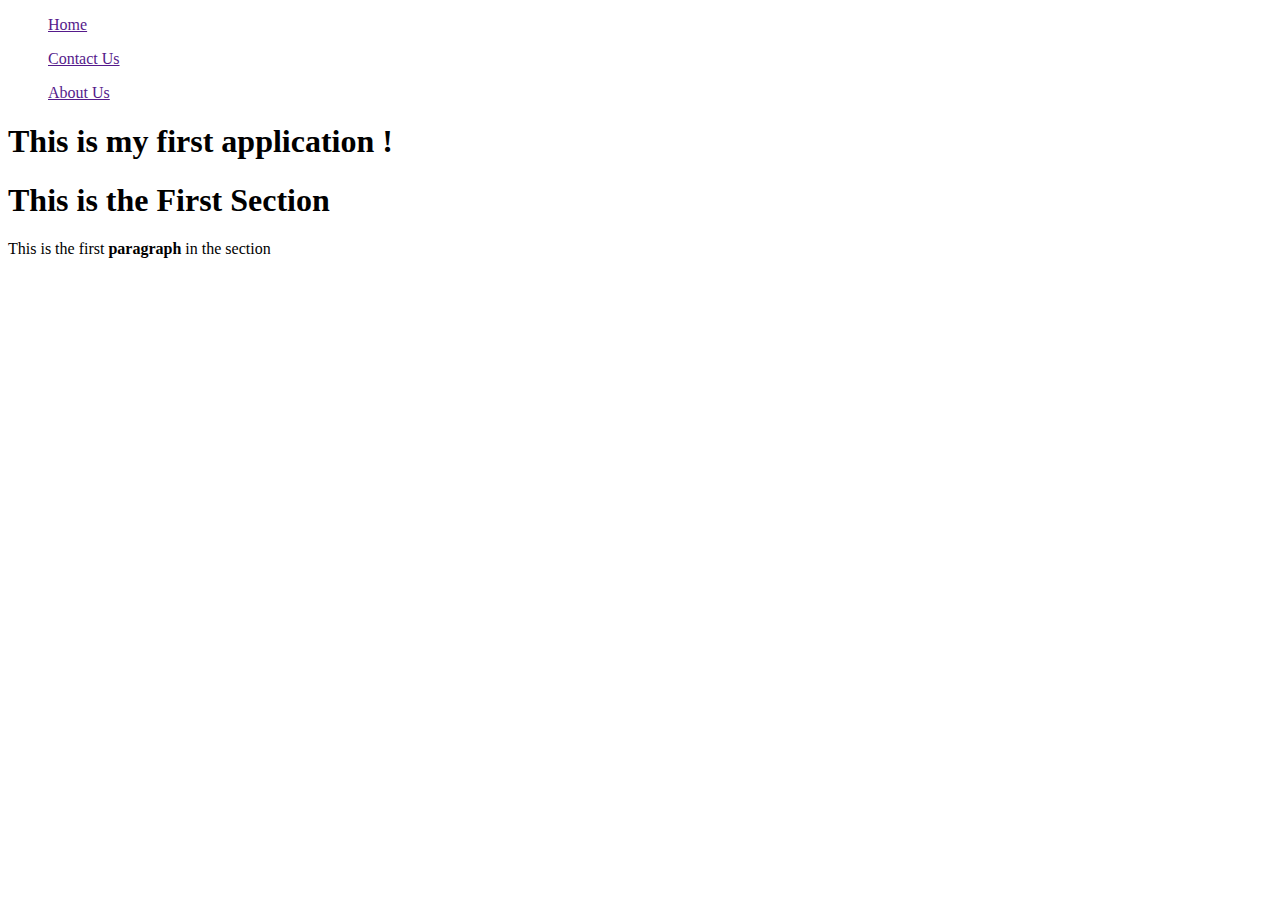
==== index.html @ 81541a5b "first commit" ====
<!DOCTYPE html>
<html>
<head> 
    <meta charset="UTF-8">
    <meta name="viewpoint" content="width=device-width, initial-scale"> 
	<title> This is the index </title>
    <link rel="stylesheet" href="src/main.css">
</head>
    
    <body>
        <header>
            <nav>
                <ul><a href="">Home</a></ul>
                <ul><a href="">Contact Us</a></ul>
                <ul><a href="">About Us</a></ul>
            </nav>
        </header>
        <!---This is main part-->
        <main><h1> This is my first application ! </h1>
            <!--This is the first section-->
            <section>
                <h1>This is the First Section</h1>
                <p>This is the first <strong>paragraph</strong> in the section</p>
            </section>
            <section></section>
			<!-- this is a comment -->
        </main>
      
  </body>
</html>
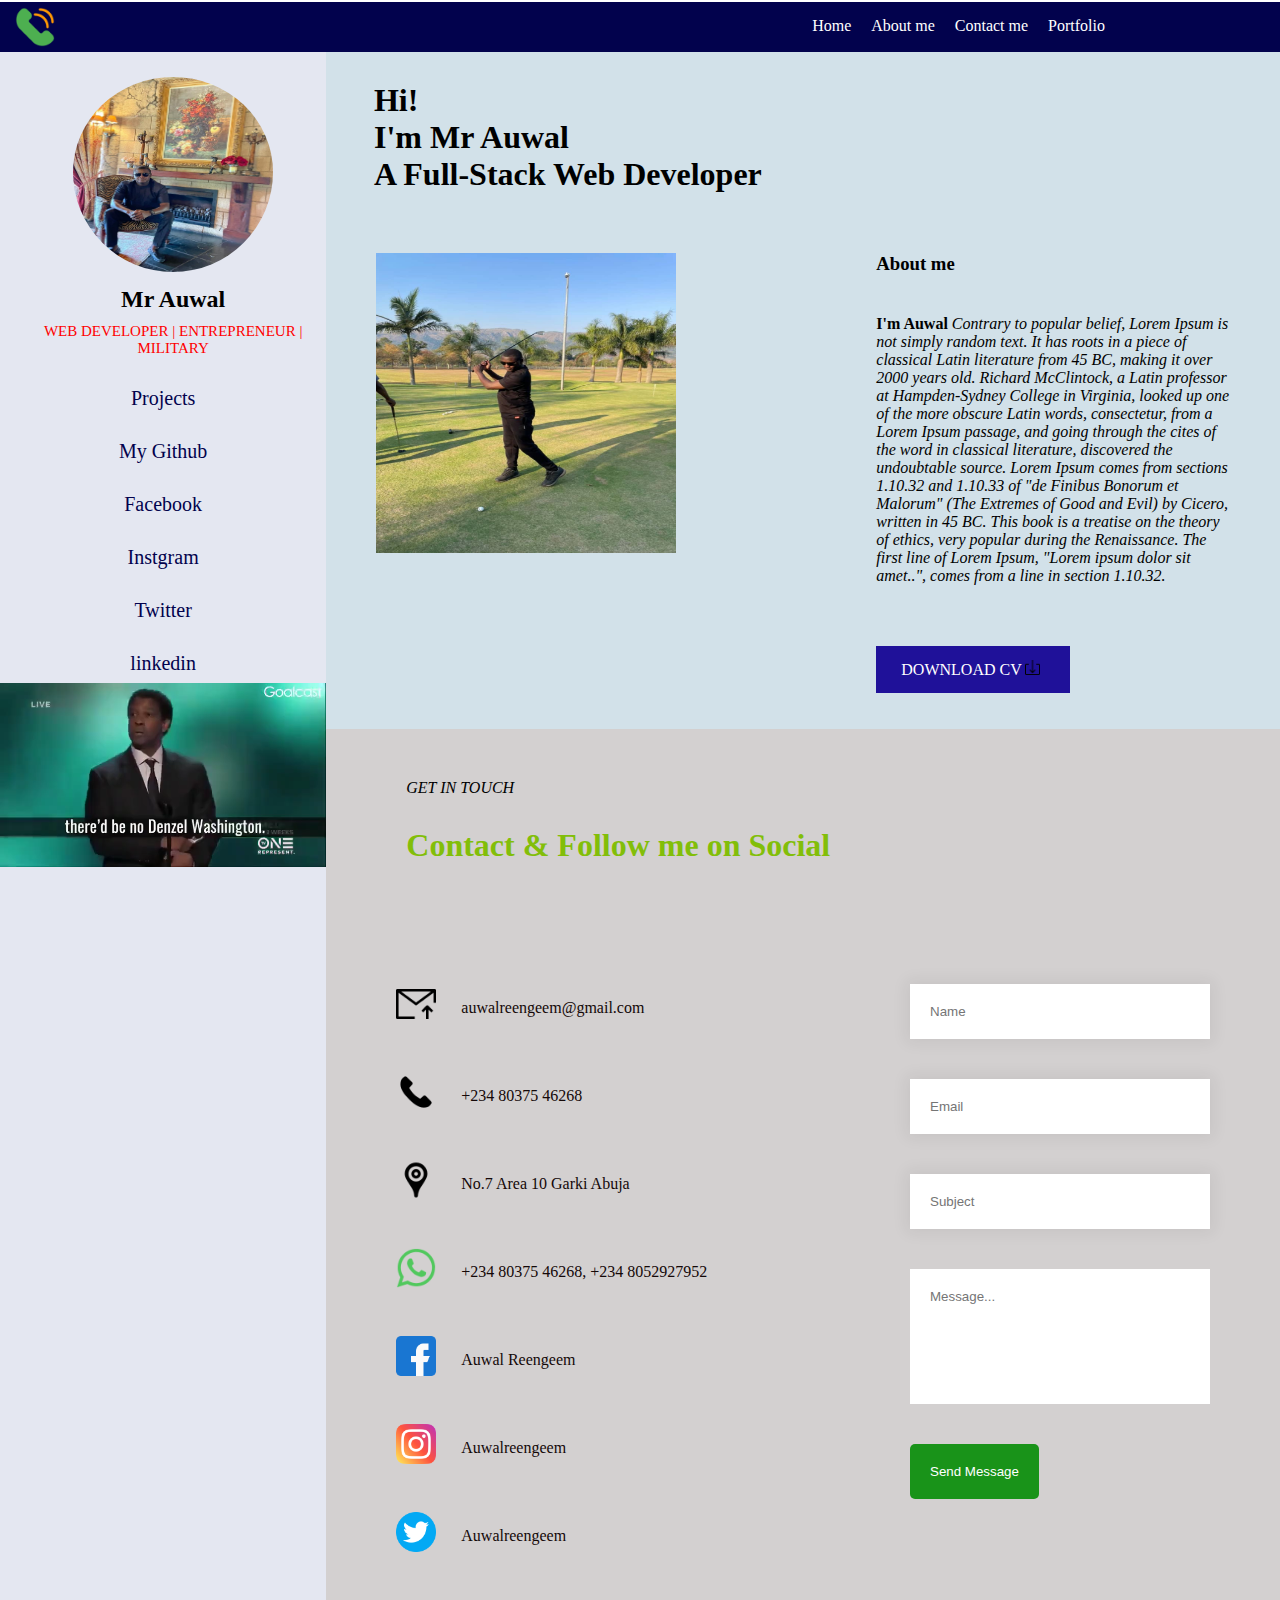
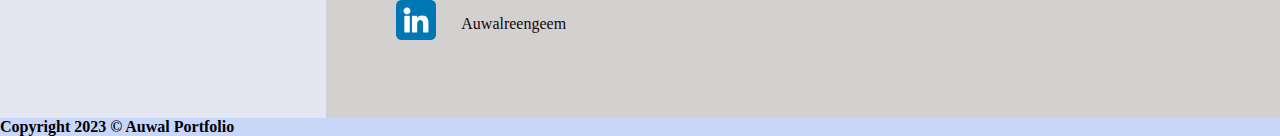
==== commit 1f00a162: "checkpoint" ====
--- a/index.html
+++ b/index.html
@@ -1,30 +1,250 @@
 <!DOCTYPE html>
 <html>
-<head> 
-    <meta charset="UTF-8">
-    <meta name="viewpoint" content="width=device-width, initial-scale"> 
-	<title> This is the index </title>
-    <link rel="stylesheet" href="src/main.css">
-</head>
-    
-    <body>
-        <header>
-            <nav>
-                <ul><a href="">Home</a></ul>
-                <ul><a href="">Contact Us</a></ul>
-                <ul><a href="">About Us</a></ul>
-            </nav>
-        </header>
-        <!---This is main part-->
-        <main><h1> This is my first application ! </h1>
-            <!--This is the first section-->
-            <section>
-                <h1>This is the First Section</h1>
-                <p>This is the first <strong>paragraph</strong> in the section</p>
-            </section>
-            <section></section>
-			<!-- this is a comment -->
-        </main>
-      
+  <head>
+    <meta charset="UTF-8" />
+    <meta name="viewpoint" content="width=device-width, initial-scale" />
+    <title>This is the index</title>
+    <link rel="stylesheet" href="style.css" />
+    <link rel="preconnect" href="https://fonts.googleapis.com" />
+    <link rel="preconnect" href="https://fonts.gstatic.com" crossorigin />
+    <link
+      href="https://fonts.googleapis.com/css2?family=Open+Sans:ital@1&display=swap"
+      rel="stylesheet"
+    />
+  </head>
+  <body>
+    <!---This is main part-->
+    <header>
+      <nav class="container">
+        <img src="images/phone2.png" alt="navbar logo" id="nav-logo" />
+        <ul class="nav-items">
+          <li><a href="index.html">Home</a></li>
+          <li><a href="">About me</a></li>
+          <li><a href="contact_us.html">Contact me</a></li>
+          <li><a href="myportfolio.html">Portfolio</a></li>
+        </ul>
+      </nav>
+    </header>
+    <div id="aside-section">
+      <!--Aside div comes here-->
+      <div id="aside-div">
+        <aside>
+          <div class="aside-image-div">
+            <img class="aside-image" src="images/ASANI.jpg" alt="" />
+            <h2 id="aside-image-h2" style="color: black; padding: 10px">
+              Mr Auwal
+            </h2>
+            <h4 id="aside-image-h4" style="color: red">
+              WEB DEVELOPER | ENTREPRENEUR | MILITARY
+            </h4>
+          </div>
+          <ul id="aside-link">
+            <li><a href="#">Projects</a></li>
+            <li><a href="#">My Github</a></li>
+            <li><a href="#">Facebook</a></li>
+            <li><a href="#">Instgram</a></li>
+            <li><a href="#">Twitter</a></li>
+            <li><a href="#">linkedin</a></li>
+            <!-- More related content -->
+          </ul>
+          <!-- <ul id="social-list">
+            <li>
+              <a href=""
+                ><img src="images/facebook.png" alt="" class="social-logo"
+              /></a>
+            </li>
+            <li>
+              <a href=""
+                ><img src="images/twitter.png" alt="" class="social-logo"
+              /></a>
+            </li>
+            <li>
+              <a href=""
+                ><img src="images/instagram.png" alt="" class="social-logo"
+              /></a>
+            </li>
+            <li>
+              <a href=""
+                ><img src="images/youtube.png" alt="" class="social-logo"
+              /></a>
+            </li>
+            <li>
+              <a href=""
+                ><img src="images/linkedin.png" alt="" class="social-logo"
+              /></a>
+            </li>
+          </ul> -->
+          <video src="video/portfolivideo.mp4" class="video-aside"></video>
+        </aside>
+      </div>
+      <!-- aside section finish here -->
+      <!--Sections div here-->
+      <div class="main-div">
+        <!--This is the first section-->
+        <section>
+          <h1 id="name-h1">
+            Hi! <br />
+            I'm Mr Auwal<br />
+            A Full-Stack Web Developer
+          </h1>
+          <div id="portfolio-div">
+            <div>
+              <img
+                class="main-image"
+                src="images/asani3.jpeg"
+                alt="This is Auwal's picture"
+                style="width: 300px; height: 300px"
+              />
+            </div>
+            <div style="padding-left: 200px">
+              <h3 id="about-me">About me</h3>
+              <p>
+                <span><strong>I'm Auwal</strong></span>
+                <i
+                  >Contrary to popular belief, Lorem Ipsum is not simply random
+                  text. It has roots in a piece of classical Latin literature
+                  from 45 BC, making it over 2000 years old. Richard McClintock,
+                  a Latin professor at Hampden-Sydney College in Virginia,
+                  looked up one of the more obscure Latin words, consectetur,
+                  from a Lorem Ipsum passage, and going through the cites of the
+                  word in classical literature, discovered the undoubtable
+                  source. Lorem Ipsum comes from sections 1.10.32 and 1.10.33 of
+                  "de Finibus Bonorum et Malorum" (The Extremes of Good and
+                  Evil) by Cicero, written in 45 BC. This book is a treatise on
+                  the theory of ethics, very popular during the Renaissance. The
+                  first line of Lorem Ipsum, "Lorem ipsum dolor sit amet..",
+                  comes from a line in section 1.10.32.</i
+                >
+              </p>
+              <div id="cv-form">
+                <a href="" id="link-cv"
+                  >DOWNLOAD CV
+                  <img
+                    id="download-image"
+                    src="images/download3.png"
+                    alt="download image"
+                /></a>
+              </div>
+            </div>
+          </div>
+          <!-- <p>This are the list of my <strong>Stack</strong> below</p> -->
+        </section>
+        <!----------------#199319 About me section----------------->
+        <section>
+          <div id="contact-heading">
+            <h4>GET IN TOUCH</h4>
+            <h1 id="contact-me">Contact & Follow me on Social</h1>
+          </div>
+        </section>
+        <section>
+          <div id="contact-section">
+            <div>
+              <div class="phone-loc">
+                <img
+                  src="images/email.png"
+                  alt="email address"
+                  id="email-conatact"
+                />
+                <a href="" id="email-address">auwalreengeem@gmail.com</a>
+              </div>
+              <div class="phone-loc">
+                <img
+                  src="images/phone.png"
+                  alt="email address"
+                  id="email-conatact"
+                />
+                <a href="" id="email-address">+234 80375 46268</a>
+              </div>
+              <div class="phone-loc">
+                <img
+                  src="images/location.png"
+                  alt="email address"
+                  id="email-conatact"
+                />
+                <a href="" id="email-address">No.7 Area 10 Garki Abuja</a>
+              </div>
+              <div class="phone-loc">
+                <img
+                  src="images/whatsapp.png"
+                  alt="email address"
+                  id="email-conatact"
+                />
+                <a href="" id="email-address"
+                  >+234 80375 46268, +234 8052927952</a
+                >
+              </div>
+              <div class="phone-loc">
+                <img
+                  src="images/facebook.png"
+                  alt="email address"
+                  id="email-conatact"
+                />
+                <a href="" id="email-address">Auwal Reengeem</a>
+              </div>
+              <div class="phone-loc">
+                <img
+                  src="images/instagram.png"
+                  alt="email address"
+                  id="email-conatact"
+                />
+                <a href="" id="email-address">Auwalreengeem</a>
+              </div>
+              <div class="phone-loc">
+                <img
+                  src="images/twitter.png"
+                  alt="email address"
+                  id="email-conatact"
+                />
+                <a href="" id="email-address">Auwalreengeem</a>
+              </div>
+              <div class="phone-loc">
+                <img
+                  src="images/linkedin.png"
+                  alt="email address"
+                  id="email-conatact"
+                />
+                <a href="" id="email-address">Auwalreengeem</a>
+              </div>
+            </div>
+
+            <div id="form-div">
+              <form action="">
+                <div class="contact-form">
+                  <input type="text" placeholder="Name" class="input-contact" />
+                </div>
+                <div class="contact-form">
+                  <input
+                    type="email"
+                    placeholder="Email"
+                    class="input-contact"
+                  />
+                </div>
+                <div class="contact-form">
+                  <input
+                    type="text"
+                    placeholder="Subject"
+                    class="input-contact"
+                  />
+                </div>
+                <div class="contact-form">
+                  <input
+                    type="textarea"
+                    placeholder="Message..."
+                    id="input-contact"
+                  />
+                </div>
+                <div class="contact-form">
+                  <button type="button" id="btn-contact">Send Message</button>
+                </div>
+              </form>
+            </div>
+          </div>
+        </section>
+      </div>
+    </div>
+    <!-- this is section is for footer -->
+    <footer class="footer-main">
+      <h4>Copyright 2023 © Auwal Portfolio</h4>
+    </footer>
   </body>
-</html>+</html>
--- a/style.css
+++ b/style.css
@@ -0,0 +1,273 @@
+* {
+  padding: 0;
+  margin: 0;
+  box-sizing: border-box;
+
+}
+/* universal class container*/
+.container {
+  max-width: 1120px;
+  margin: 0;
+}
+
+/* header */
+header {
+  background-color: rgb(2, 2, 77);
+  width: 100%;
+  position: fixed;
+}
+
+/* tex deco remove */
+a {
+  text-decoration: none;
+  color: white;
+}
+/* ------styling of nav bar---- */
+nav {
+  display: flex;
+  justify-content: space-between;
+  padding: 5px;
+}
+/* nav bar logo */
+#nav-logo {
+  width: 40px;
+  height: 40px;
+  margin-left: 10px;
+}
+
+/* nav bar items */
+.nav-items {
+  display: flex;
+  list-style: none;
+}
+
+.nav-items li {
+  padding: 10px;
+}
+
+.nav-item li a {
+  color: white;
+}
+.nav-items li a:hover {
+  color: red;
+}
+
+.main-div {
+  background-color: rgb(210, 225, 233);
+  overflow: hidden;
+}
+
+/* flex div */
+#portfolio-div {
+  display: flex;
+  justify-content: space-between;
+  padding: 50px;
+}
+#name-h1 {
+  padding-left: 5%;
+  padding-right: 15%;
+  padding-top: 80px;
+  padding-bottom: 10px;
+}
+#about-me {
+  padding-bottom: 40px;
+}
+#cv-form {
+  padding-top: 70px;
+}
+#link-cv {
+  background-color: #1f1199;
+  color: white;
+  padding: 15px 25px;
+  text-decoration: none;
+  border: none;
+}
+
+#cv-button {
+  font-size: large;
+  font-weight: lighter;
+  color: rgb(33, 8, 94);
+}
+#download-image {
+  width: 20px;
+  height: 20px;
+  padding-top: 5px;
+  padding-right: 5px;
+}
+#boder {
+  border-radius: 0%;
+}
+/* .stack-section-bgcolor {
+  background-color: rgb(207, 207, 233);
+  display: flex;
+  padding-left: 30px;
+  justify-content: space-between;
+  margin-top: 5px;
+  margin-bottom: 5px;
+} */
+
+/* ----Aside bar styling--- */
+#aside-section {
+  display: flex;
+  margin-top: 2px;
+  background-color: #e4e7f1;
+}
+#aside-div {
+  width: 150%;
+}
+.aside-image-div {
+  display: block;
+  justify-content: center;
+  align-items: center;
+  padding-left: 20px;
+  padding-top: 70px;
+  text-align: center;
+}
+
+.aside-image {
+  border-radius: 60%;
+  width: 200px;
+  height: 200px;
+  padding-top: 5px;
+  align-items: center;
+}
+
+#aside-image-h2 {
+  font-size: px;
+  color: rgb(185, 174, 218);
+}
+
+#aside-image-h4 {
+  font-size: 15px;
+  color:
+  margin-bottom: 2em;
+  font-weight: lighter;
+  text-transform: uppercase;
+}
+
+/* ---aside links styling------ */
+
+#aside-link {
+  display: flex;
+  flex-direction: column;
+  align-items: center;
+  list-style: none;
+}
+#aside-link li {
+  margin-top: 30px;
+}
+
+#aside-link li a {
+  margin-top: 60px;
+  font-size: 20px;
+  color: rgb(2, 2, 77);
+}
+
+#aside-link li a:hover {
+  color: red;
+}
+
+.video-aside{
+  width: 100%;
+  height: 200px;
+}
+
+#social-list {
+  display: flex;
+  justify-content: space-around;
+  align-items: flex-end;
+  list-style: none;
+  margin-top: 120px;
+}
+.social-logo {
+  width: 20px;
+  height: 20px;
+}
+/* ----Main body styling--- */
+.main-image {
+  width: 100%;
+}
+
+.footer-main {
+  background-color: #c8d6fa;
+}
+
+#contact-heading {
+  background-color: rgb(211, 208, 208);
+  padding: 50px;
+  padding-left: 80px;
+}
+#contact-heading h4 {
+  font-style: italic;
+  font-weight: lighter;
+  text-decoration: wavy;
+}
+
+#contact-section {
+  background-color: rgb(211, 208, 208);
+  display: flex;
+  padding: 50px;
+  justify-content: space-between;
+}
+
+#contact-me {
+  padding-top: 30px;
+  color: rgb(130, 190, 9);
+  font-weight: bolder;
+}
+.contact-form {
+  padding: 20px;
+}
+
+#form-div {
+  padding-left: 40px;
+}
+#btn-contact {
+  /* padding: 20px;
+  color: #1f1199; */
+  padding: 20px;
+  border: none;
+  background-color: #199319;
+  box-sizing: border-box;
+  color: #fff;
+  /* font-weight: 600; */
+  border-radius: 5px;
+  /* width: 100%; */
+}
+
+.input-contact {
+  padding: 20px;
+  width: 300px;
+  box-sizing: border-box;
+  border: 0;
+  box-shadow: 0 0 15px 4px rgba(0, 0, 0, 0.06);
+}
+#input-contact {
+  padding: 20px;
+  padding-bottom: 100px;
+  /* padding-right: 70px; */
+  width: 300px;
+  box-sizing: border-box;
+  border: 0;
+  /* box-shadow: 0 0 15px 4px rgba(0, 0, 0, 0.06); */
+}
+
+.phone-loc {
+  display: flex;
+  padding: 20px;
+}
+
+#div-bg {
+  background-color: #827eaa;
+}
+
+#email-conatact {
+  width: 40px;
+  height: 40px;
+}
+#email-address {
+  color: rgb(20, 8, 8);
+  padding: 15px 25px;
+  text-decoration: none;
+  border: none;
+}
